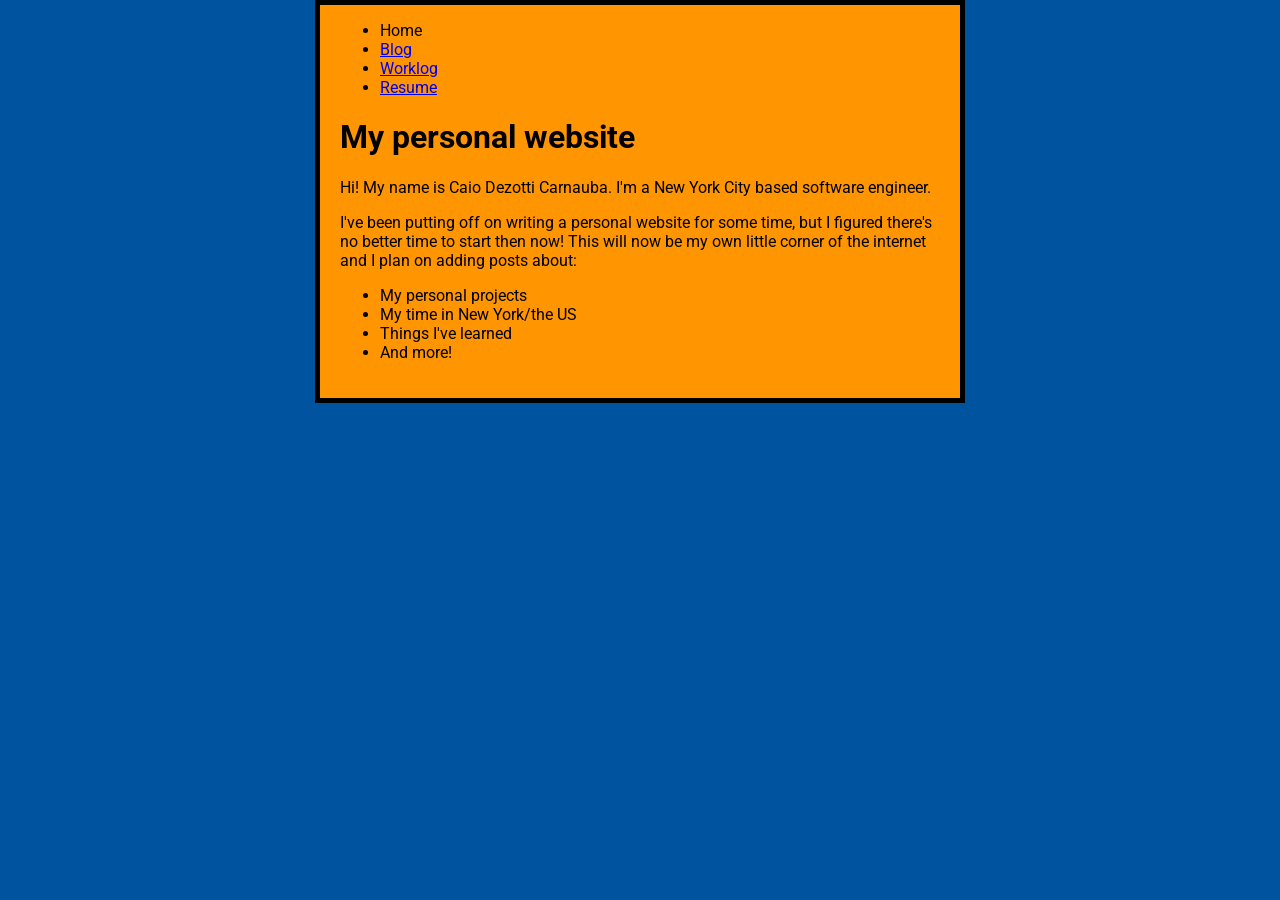
==== index.html @ d1c03138 "Add worklog stub." ====
<!doctype html>
<html lang="en-US">
    <head>
        <meta charset="utf-8"/>
        <meta name="viewport" content="width=device-width"/>
        <title>Caio Dezotti Carnauba</title>

        <link rel="preconnect" href="https://fonts.googleapis.com">
        <link rel="preconnect" href="https://fonts.gstatic.com" crossorigin>
        <link href="https://fonts.googleapis.com/css2?family=Roboto:ital,wght@0,100..900;1,100..900&display=swap" rel="stylesheet">

        <link rel="stylesheet" href="styles/home_style.css"/>
    </head>
    <body>
        <!-- Is there a way to rip out this header as a shared value for all my pages? -->
        <header>
            <nav>
                <ul>
                    <li><a>Home</a></li>
                    <li><a href="blog.html" title="Blog">Blog</a></li>
                    <li><a href="worklog.html" title="Worklog">Worklog</a></li>
                    <li><a href="Resume.html" title="Resume">Resume</a></li>
                </ul>
            </nav>
        </header>

        <h1>My personal website</h1>
       <p>Hi! My name is Caio Dezotti Carnauba. I'm a New York City based software engineer.  </p>
       <!-- TODO Add more about us. -->

        <p>I've been putting off on writing a personal website for some time, but I figured there's no better time to start then now!
        This will now be my own little corner of the internet and I plan on adding posts about: </p>

        <ul>
            <li>My personal projects</li>
            <li>My time in New York/the US</li>
            <li>Things I've learned</li>
            <li>And more!</li>
        </ul>
    </body>
</html>
---- styles/home_style.css ----
html {
    font-family: "Roboto", sans-serif;
    font-optical-sizing: auto;
    font-weight: <weight>;
    font-style: normal;
    font-variation-settings: "wdth" 100;

    background-color: #00539f;
}

body {
    width: 600px;
    margin: 0 auto;
    background-color: #ff9500;
    padding: 0 20px 20px 20px;
    border: 5px solid black;
}
}
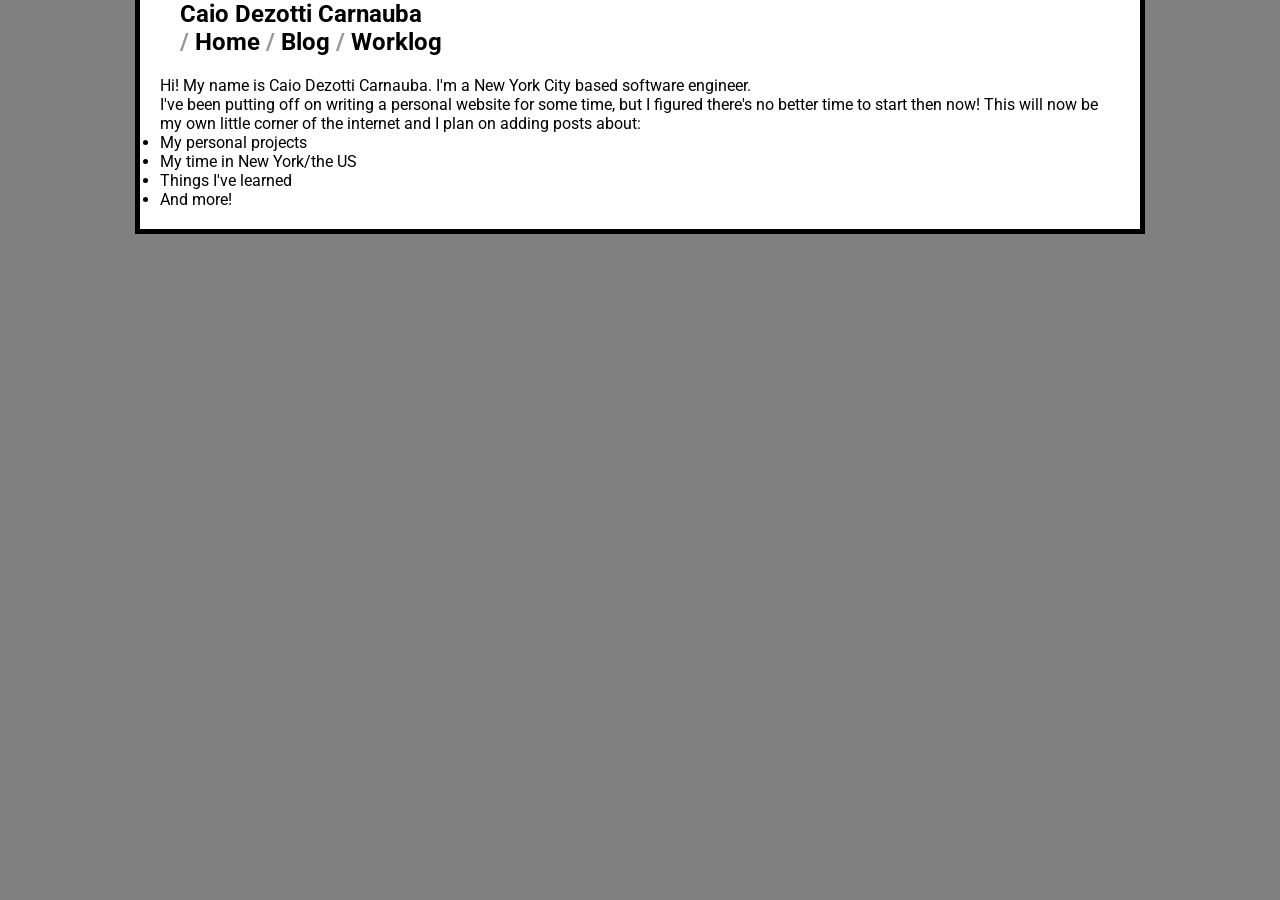
==== commit f5e03248: "Simplify CSS, and remove some fluff. Let's start simple." ====
--- a/index.html
+++ b/index.html
@@ -1,41 +1,60 @@
 <!doctype html>
 <html lang="en-US">
-    <head>
-        <meta charset="utf-8"/>
-        <meta name="viewport" content="width=device-width"/>
-        <title>Caio Dezotti Carnauba</title>
 
-        <link rel="preconnect" href="https://fonts.googleapis.com">
-        <link rel="preconnect" href="https://fonts.gstatic.com" crossorigin>
-        <link href="https://fonts.googleapis.com/css2?family=Roboto:ital,wght@0,100..900;1,100..900&display=swap" rel="stylesheet">
+<head>
+    <meta charset="utf-8" />
+    <meta name="viewport" content="width=device-width" />
+    <title>Caio Dezotti Carnauba</title>
 
-        <link rel="stylesheet" href="styles/home_style.css"/>
-    </head>
-    <body>
-        <!-- Is there a way to rip out this header as a shared value for all my pages? -->
-        <header>
-            <nav>
-                <ul>
-                    <li><a>Home</a></li>
-                    <li><a href="blog.html" title="Blog">Blog</a></li>
-                    <li><a href="worklog.html" title="Worklog">Worklog</a></li>
-                    <li><a href="Resume.html" title="Resume">Resume</a></li>
-                </ul>
-            </nav>
-        </header>
+    <link rel="preconnect" href="https://fonts.googleapis.com">
+    <link rel="preconnect" href="https://fonts.gstatic.com" crossorigin>
+    <link href="https://fonts.googleapis.com/css2?family=Roboto:ital,wght@0,100..900;1,100..900&display=swap" rel="stylesheet">
 
-        <h1>My personal website</h1>
-       <p>Hi! My name is Caio Dezotti Carnauba. I'm a New York City based software engineer.  </p>
-       <!-- TODO Add more about us. -->
+    <link rel="stylesheet" href="styles/home_style.css" />
+</head>
 
-        <p>I've been putting off on writing a personal website for some time, but I figured there's no better time to start then now!
+<body>
+    <!-- Is there a way to rip out this header as a shared value for all my pages? -->
+    <header>
+        <nav class="main_banner">
+            <h1> Caio Dezotti Carnauba </h1>
+            <h2 class="overband">
+
+                <div class="header-pair">
+                    <a href="" title="Home">
+                        <span class="slash"> / </span>
+                        <span class="nav-name"> Home </span>
+                    </a>
+                </div>
+
+
+                <div class="header-pair">
+                    <a href="blog.html" title="Blog">
+                        <span class="slash"> / </span>
+                        <span class="nav-name"> Blog </span>
+                    </a>
+                </div>
+
+                <div class="header-pair">
+                    <a href="worklog.html" title="Worklog">
+                        <span class="slash"> / </span>
+                        <span class="nav-name"> Worklog </span>
+                    </a>
+                </div>
+            </h2>
+        </nav>
+    </header>
+
+    <p>Hi! My name is Caio Dezotti Carnauba. I'm a New York City based software engineer. </p>
+    <p>I've been putting off on writing a personal website for some time, but I figured there's no better time to start then now!
         This will now be my own little corner of the internet and I plan on adding posts about: </p>
 
-        <ul>
-            <li>My personal projects</li>
-            <li>My time in New York/the US</li>
-            <li>Things I've learned</li>
-            <li>And more!</li>
-        </ul>
-    </body>
+    <ul>
+        <li>My personal projects</li>
+        <li>My time in New York/the US</li>
+        <li>Things I've learned</li>
+        <li>And more!</li>
+    </ul>
+</body>
+
 </html>
--- a/styles/home_style.css
+++ b/styles/home_style.css
@@ -5,14 +5,50 @@
     font-style: normal;
     font-variation-settings: "wdth" 100;
 
-    background-color: #00539f;
+    background-color: grey;
+}
+
+* {
+    margin: 0;
+    padding: 0;
 }
 
 body {
-    width: 600px;
+    width: 75%;
+    margin: 0px auto auto auto;
+    background-color: white;
+    padding: 0 20px 20px 20px;
+    border: 5px black;
+    border-style: none solid solid solid;
+}
+
+.header-pair {
+    padding: 0 0;
+    margin: 0 0;
+    display: inline-block;
+}
+
+.header-pair .slash {
+    padding: 0 0;
+    margin: 0 0;
+    opacity: 40%
+}
+
+.main_banner {
+    padding: 0 20px 20px 20px;
     margin: 0 auto;
-    background-color: #ff9500;
     padding: 0 20px 20px 20px;
-    border: 5px solid black;
+    align-items: center;
+    list-style-type: none;
 }
+
+.main_banner {
+    align-items: center;
+    list-style-type: none;
+    margin: 0;
 }
+
+.main_banner .overband a {
+    text-decoration: none;
+    color:black;
+}
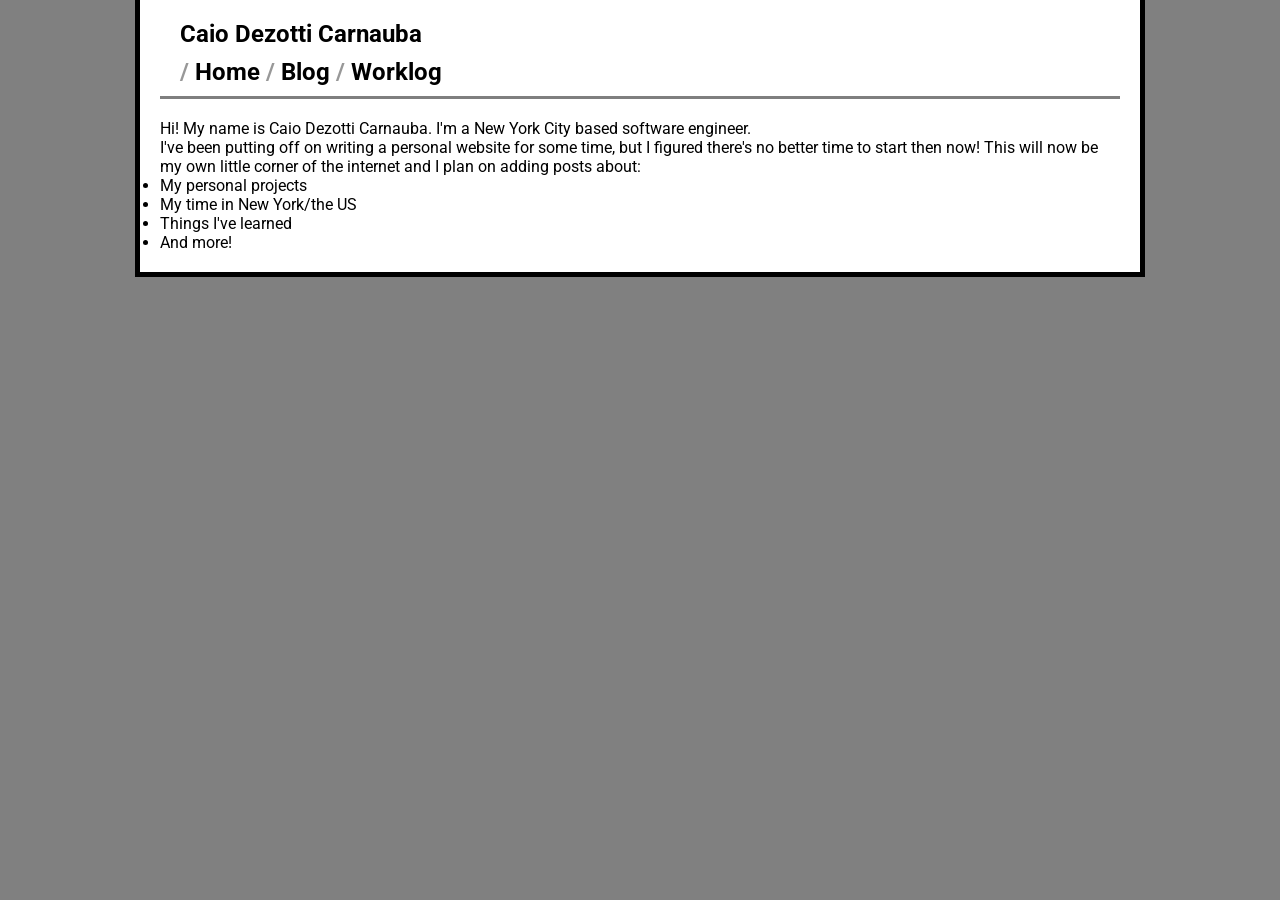
==== commit ad169702: "Finish basic python script for mk to html conversion." ====
--- a/index.html
+++ b/index.html
@@ -14,12 +14,12 @@
 </head>
 
 <body>
-    <!-- Is there a way to rip out this header as a shared value for all my pages? -->
     <header>
+        <!-- TODO make a python script that rips out this page template and creates our webpages using this. -->
         <nav class="main_banner">
-            <h1> Caio Dezotti Carnauba </h1>
-            <h2 class="overband">
+            <h1 class="my_name"> Caio Dezotti Carnauba </h1>
 
+            <h2 class="nav_bar">
                 <div class="header-pair">
                     <a href="" title="Home">
                         <span class="slash"> / </span>
@@ -45,16 +45,20 @@
         </nav>
     </header>
 
-    <p>Hi! My name is Caio Dezotti Carnauba. I'm a New York City based software engineer. </p>
-    <p>I've been putting off on writing a personal website for some time, but I figured there's no better time to start then now!
-        This will now be my own little corner of the internet and I plan on adding posts about: </p>
+    <div class="text_body">
+        <p>Hi! My name is Caio Dezotti Carnauba. I'm a New York City based software engineer. </p>
+        <p>I've been putting off on writing a personal website for some time, but I figured there's no better time to start then now!
+            This will now be my own little corner of the internet and I plan on adding posts about: </p>
 
-    <ul>
-        <li>My personal projects</li>
-        <li>My time in New York/the US</li>
-        <li>Things I've learned</li>
-        <li>And more!</li>
-    </ul>
+        <ul>
+            <li>My personal projects</li>
+            <li>My time in New York/the US</li>
+            <li>Things I've learned</li>
+            <li>And more!</li>
+        </ul>
+    </div>
+
+    <!-- TODO: Add a footer linking to my linkedin and github. -->
 </body>
 
 </html>
--- a/styles/home_style.css
+++ b/styles/home_style.css
@@ -4,7 +4,6 @@
     font-weight: <weight>;
     font-style: normal;
     font-variation-settings: "wdth" 100;
-
     background-color: grey;
 }
 
@@ -35,20 +34,22 @@
 }
 
 .main_banner {
-    padding: 0 20px 20px 20px;
     margin: 0 auto;
-    padding: 0 20px 20px 20px;
+    padding: 20px 20px 10px 20px;
     align-items: center;
     list-style-type: none;
+    border-bottom: solid rgba(0, 0, 0, 0.5);
 }
 
-.main_banner {
-    align-items: center;
-    list-style-type: none;
-    margin: 0;
+.main_banner .nav_bar {
+    padding: 10px 0px 0px 0px;
 }
 
-.main_banner .overband a {
+.main_banner .nav_bar a {
     text-decoration: none;
     color:black;
 }
+
+.text_body {
+    padding: 20px 0 0 0;
+}
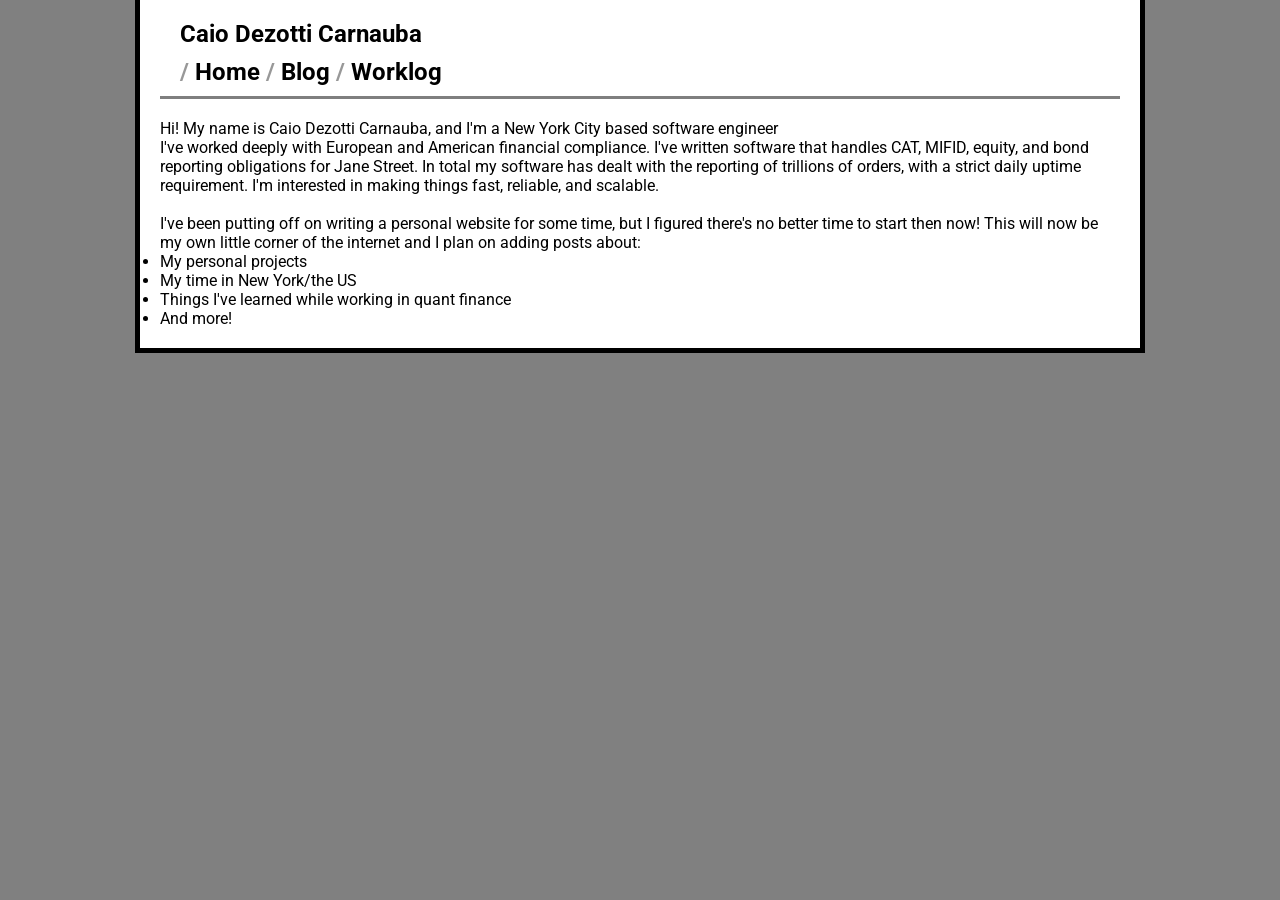
==== commit c8c95a72: "Write first blog post" ====
--- a/index.html
+++ b/index.html
@@ -15,13 +15,12 @@
 
 <body>
     <header>
-        <!-- TODO make a python script that rips out this page template and creates our webpages using this. -->
         <nav class="main_banner">
             <h1 class="my_name"> Caio Dezotti Carnauba </h1>
 
             <h2 class="nav_bar">
                 <div class="header-pair">
-                    <a href="" title="Home">
+                    <a href="index.html" title="Home">
                         <span class="slash"> / </span>
                         <span class="nav-name"> Home </span>
                     </a>
@@ -46,14 +45,17 @@
     </header>
 
     <div class="text_body">
-        <p>Hi! My name is Caio Dezotti Carnauba. I'm a New York City based software engineer. </p>
+        <p>Hi! My name is Caio Dezotti Carnauba, and I'm a New York City based software engineer </p>
+        <p>I've worked deeply with European and American financial compliance. I've written software that handles CAT, MIFID, equity, and bond reporting obligations for Jane Street. In total my software has dealt with the reporting of trillions of orders, with a strict daily uptime requirement. I'm interested in making things fast, reliable, and scalable.
+        </p>
+        <br>
         <p>I've been putting off on writing a personal website for some time, but I figured there's no better time to start then now!
             This will now be my own little corner of the internet and I plan on adding posts about: </p>
 
         <ul>
             <li>My personal projects</li>
             <li>My time in New York/the US</li>
-            <li>Things I've learned</li>
+            <li>Things I've learned while working in quant finance</li>
             <li>And more!</li>
         </ul>
     </div>
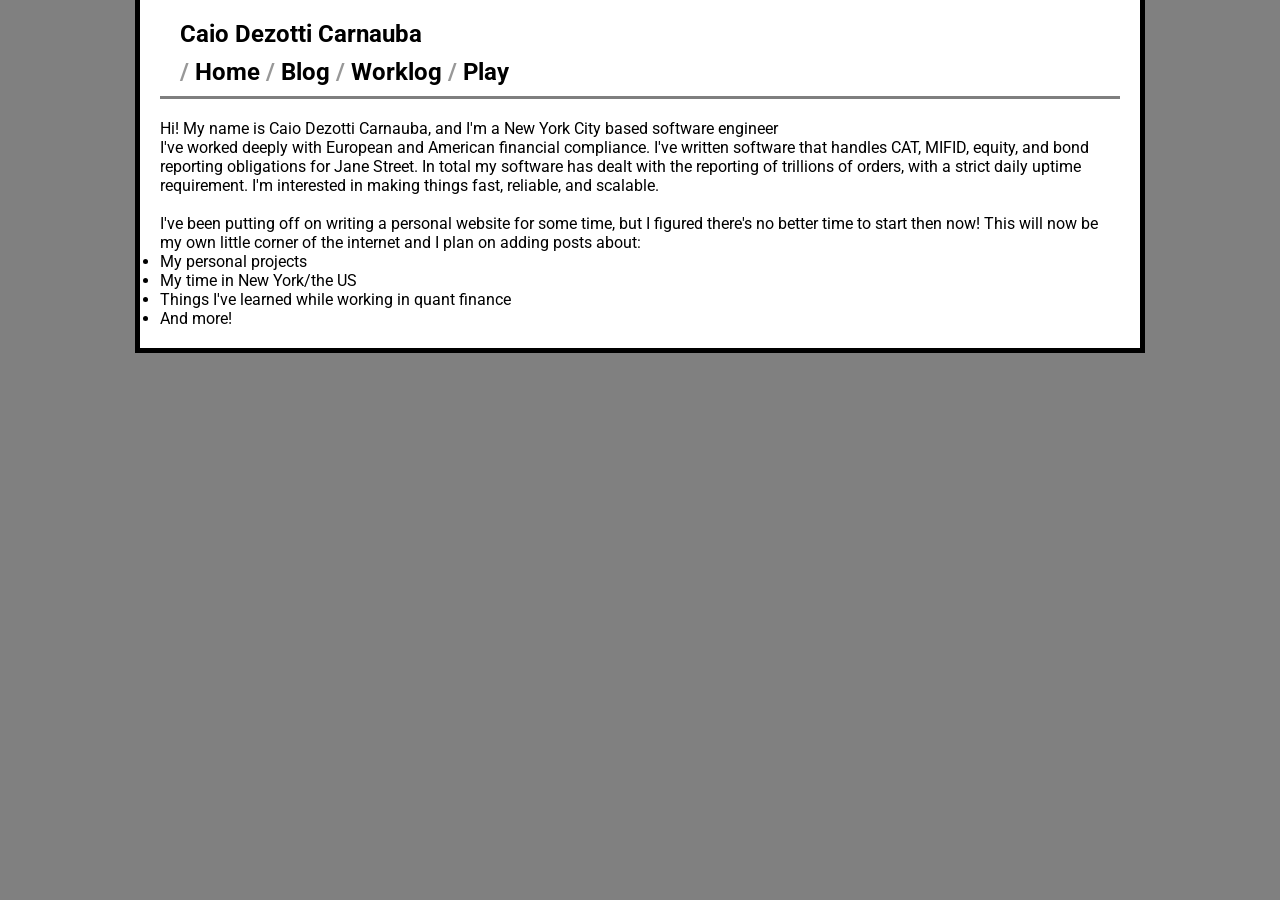
==== commit 63792af3: "Add new play section with a little random walk dot" ====
--- a/index.html
+++ b/index.html
@@ -40,6 +40,13 @@
                         <span class="nav-name"> Worklog </span>
                     </a>
                 </div>
+
+                <div class="header-pair">
+                    <a href="play.html" title="Play">
+                        <span class="slash"> / </span>
+                        <span class="nav-name"> Play</span>
+                    </a>
+                </div>
             </h2>
         </nav>
     </header>
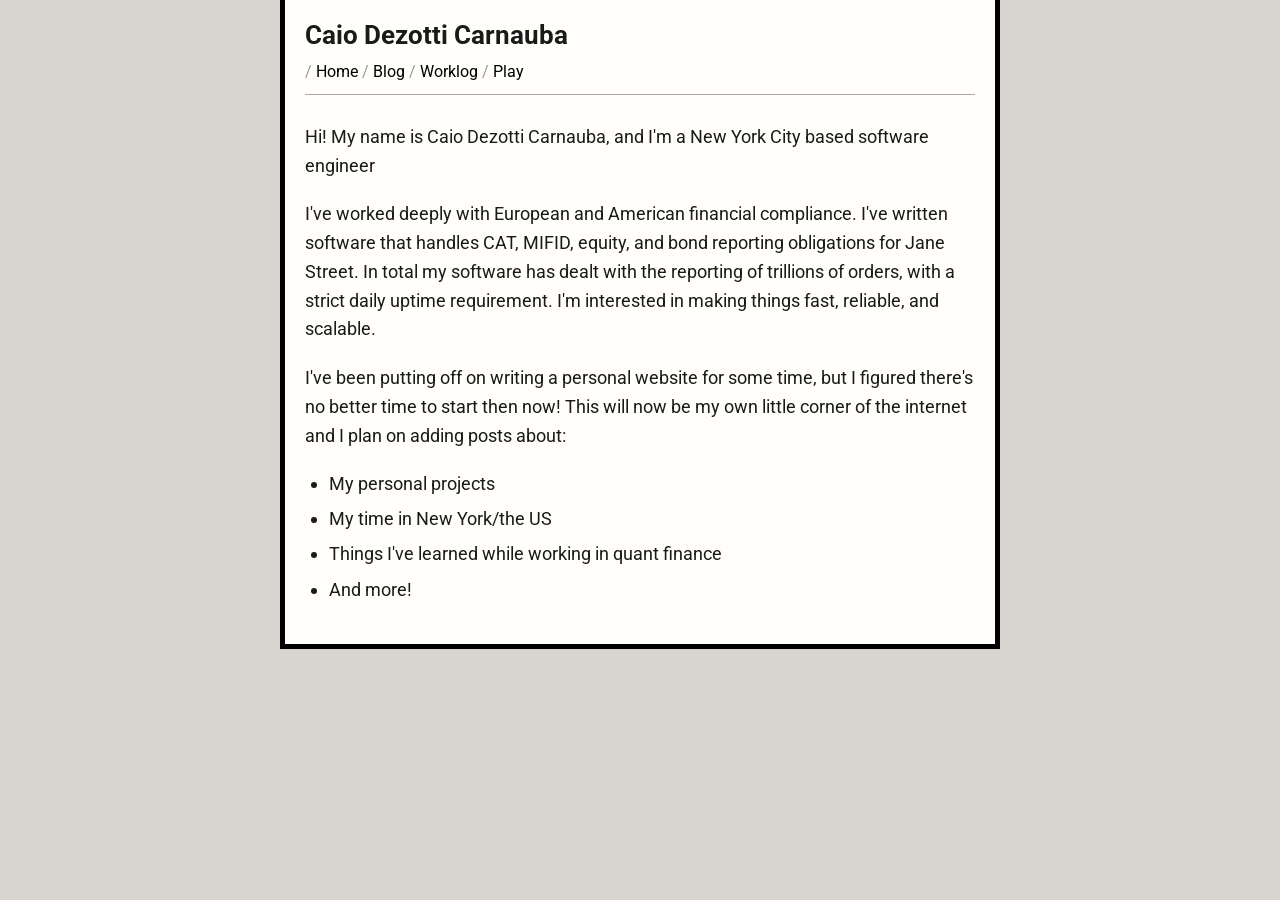
==== commit 8f71403e: "Remove line break." ====
--- a/index.html
+++ b/index.html
@@ -55,7 +55,6 @@
         <p>Hi! My name is Caio Dezotti Carnauba, and I'm a New York City based software engineer </p>
         <p>I've worked deeply with European and American financial compliance. I've written software that handles CAT, MIFID, equity, and bond reporting obligations for Jane Street. In total my software has dealt with the reporting of trillions of orders, with a strict daily uptime requirement. I'm interested in making things fast, reliable, and scalable.
         </p>
-        <br>
         <p>I've been putting off on writing a personal website for some time, but I figured there's no better time to start then now!
             This will now be my own little corner of the internet and I plan on adding posts about: </p>
 
--- a/styles/home_style.css
+++ b/styles/home_style.css
@@ -1,55 +1,152 @@
-html {
-    font-family: "Roboto", sans-serif;
-    font-optical-sizing: auto;
-    font-weight: <weight>;
-    font-style: normal;
-    font-variation-settings: "wdth" 100;
-    background-color: grey;
+*, *::before, *::after {
+    box-sizing: border-box;
 }
 
-* {
+body, h1, h2, h3, h4, p, ul, ol, li, figure, blockquote, pre {
     margin: 0;
     padding: 0;
 }
 
+html {
+    font-family: "Roboto", sans-serif;
+    font-optical-sizing: auto;
+    font-weight: 400;
+    font-style: normal;
+    font-variation-settings: "wdth" 100;
+    background-color: #d8d5d0;
+}
+
 body {
-    width: 75%;
-    margin: 0px auto auto auto;
-    background-color: white;
-    padding: 0 20px 20px 20px;
-    border: 5px black;
-    border-style: none solid solid solid;
+    width: 100%;
+    max-width: 45rem;
+    margin: 0 auto;
+    padding: 0 1.25rem 2.5rem 1.25rem;
+    background-color: #fffefb;
+    border: 5px solid black;
+    border-top: none;
+
+    color: #1a1a1a;
+    font-size: 1.125rem;
+    line-height: 1.6;
+    overflow-wrap: break-word;
+}
+
+a:focus-visible {
+    outline: 2px solid #0b3d91;
+    outline-offset: 2px;
+}
+
+.main_banner {
+    padding: 1.25rem 0 0.6rem 0;
+    border-bottom: 1px solid rgba(0, 0, 0, 0.35);
+}
+
+.my_name {
+    font-size: 1.6rem;
+    line-height: 1.2;
+}
+
+.nav_bar {
+    margin-top: 0.5rem;
+    font-size: 1rem;
+    font-weight: 400;
 }
 
 .header-pair {
-    padding: 0 0;
-    margin: 0 0;
     display: inline-block;
 }
 
 .header-pair .slash {
-    padding: 0 0;
-    margin: 0 0;
-    opacity: 40%
-}
-
-.main_banner {
-    margin: 0 auto;
-    padding: 20px 20px 10px 20px;
-    align-items: center;
-    list-style-type: none;
-    border-bottom: solid rgba(0, 0, 0, 0.5);
-}
-
-.main_banner .nav_bar {
-    padding: 10px 0px 0px 0px;
+    opacity: 0.4;
 }
 
 .main_banner .nav_bar a {
     text-decoration: none;
-    color:black;
+    color: black;
+}
+
+.main_banner .nav_bar a:hover {
+    text-decoration: underline;
+    text-underline-offset: 3px;
 }
 
 .text_body {
-    padding: 20px 0 0 0;
+    padding-top: 1.75rem;
 }
+
+.text_body > * + * {
+    margin-top: 1.1em;
+}
+
+.text_body h2 {
+    margin-top: 2.25rem;
+    font-size: 1.45rem;
+    line-height: 1.25;
+}
+
+.text_body h3 {
+    margin-top: 1.75rem;
+    font-size: 1.15rem;
+    line-height: 1.3;
+}
+
+.text_body ul,
+.text_body ol {
+    padding-left: 1.5rem;
+}
+
+.text_body li + li {
+    margin-top: 0.35em;
+}
+
+.text_body a {
+    color: #0b3d91;
+    text-decoration-thickness: 1px;
+    text-underline-offset: 2px;
+}
+
+.text_body img,
+.text_body svg {
+    display: block;
+    max-width: 100%;
+    height: auto;
+}
+
+.text_body hr {
+    border: none;
+    border-top: 1px solid rgba(0, 0, 0, 0.2);
+    margin: 2rem 0;
+}
+
+code, pre {
+    font-family: ui-monospace, SFMono-Regular, Menlo, Consolas, monospace;
+}
+
+pre {
+    font-size: 0.85rem;
+    line-height: 1.5;
+    background-color: #f4f2ed;
+    border: 1px solid #dcd8d0;
+    border-radius: 3px;
+    padding: 0.9rem 1rem;
+    overflow-x: auto;
+}
+
+:not(pre) > code {
+    font-size: 0.875em;
+    background-color: #f4f2ed;
+    border-radius: 3px;
+    padding: 0.1em 0.35em;
+}
+
+pre code {
+    font-size: inherit;
+    background: none;
+    padding: 0;
+}
+
+.footnotes {
+    margin-top: 2.5rem;
+    padding-top: 1rem;
+    font-size: 0.9rem;
+}
